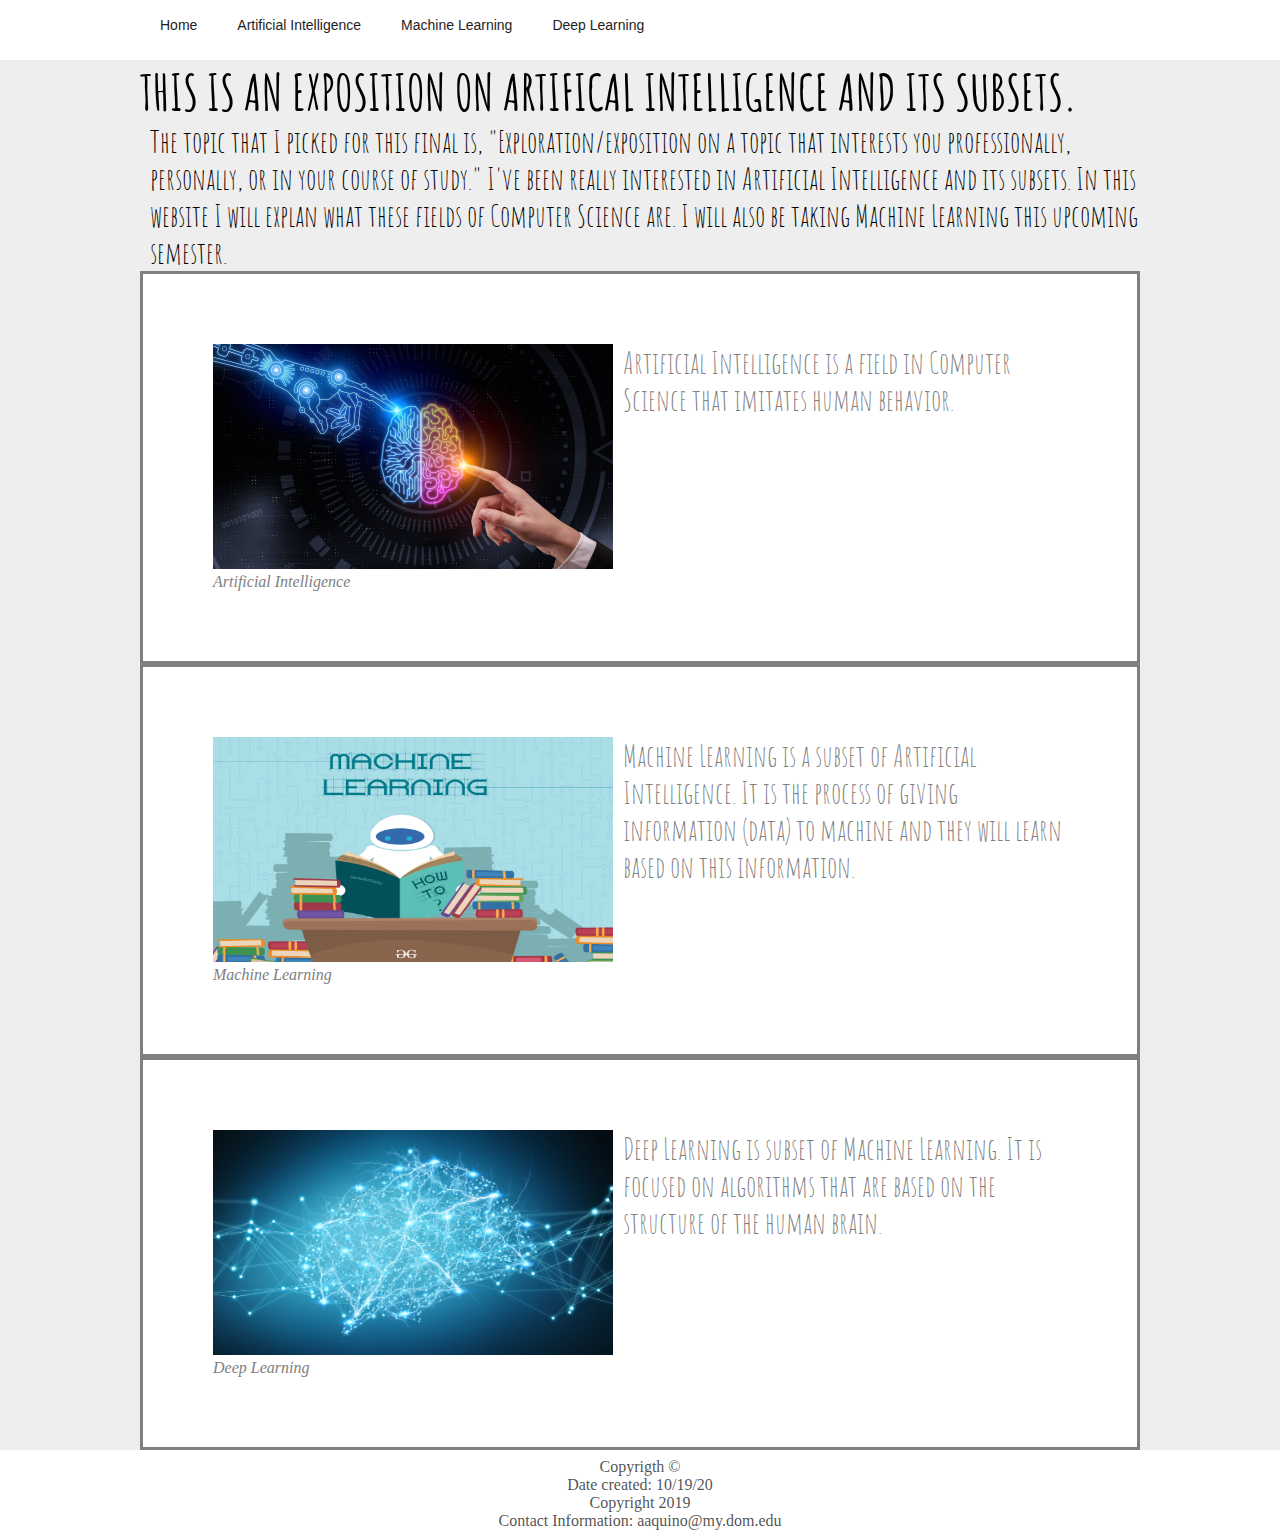
==== index.html @ 94a1a96a "up" ====
<!DOCTYPE html>
<html lang="en">

<head>
  <title>AI, ML and DL</title>
  <link rel="stylesheet" type="text/css" href="style.css">
  <style>
@import url('https://fonts.googleapis.com/css2?family=Amatic+SC:wght@700&display=swap');
</style>
</head>

<body>
  <nav>
    <div class="wrapper">
      <ul>
        <li><a href="index.html">Home</a></li>
        <li><a href="Artificial Intelligence.html">Artificial Intelligence</a></li>
        <li><a href="index.html">Machine Learning</a></li>
        <li><a href="index.html">Deep Learning</a></li>
      </ul>
    </div>
  </nav>
  <div class="wrapper">
    <h1>This is an exposition on Artifical Intelligence and its subsets.</h1>
    <p>
      The topic that I picked for this final is, "Exploration/exposition on a topic that interests you professionally,
      personally, or in your course of study." I've been really interested in Artificial Intelligence and its subsets. In this website I will
      explan what these fields of Computer Science are. I will also be taking Machine Learning this upcoming semester.
    </p
    <div class="sections">
    <section>
      <figure>
        <a href="Artificial Intelligence.html">
        <img src="images/Artificial Intelligence.jpg" alt="Image for AI" width="400" height="225">
      </a>
        <figcaption>Artificial Intelligence</figcaption>
      </figure>
      <p>
        Artificial Intelligence is a field in Computer Science that imitates human behavior.
      </p>
    </section>
    <section>
      <figure>
        <a href="Machine Learning.html">
        <img src="images/Machine Learning.png" alt="Image for AI" width="400" height="225">
        </a>
        <figcaption>Machine Learning</figcaption>
      </figure>
      <p>
        Machine Learning is a subset of Artificial Intelligence. It is the process of giving information (data) to machine and they
        will learn based on this information.
      </p>
    </section>
    <section>
      <figure>
        <a href="Deep Learning.html">
        <img src="images/Deep Learning.jpg" alt="Image for AI" width="400" height="225">
        </a>
        <figcaption>Deep Learning</figcaption>
      </figure>
      <p>
        Deep Learning is subset of Machine Learning. It is focused on algorithms that are based on the structure of the human brain.
      </p>
    </section>
    </div>
  </div>

  <footer id="footerID">
    Copyrigth &copy; <br>Date created: 10/19/20 <br> Copyright 2019 <br> Contact Information: aaquino@my.dom.edu
  </footer>
</body>

</html>
---- style.css ----
*{
  margin: 0;
  padding: 0;
}
body{
  background-color: #eee;
  


}
.wrapper{
  margin: 0 auto;
  width: 1000px;

}
nav{
  width: 100%;
  height: 60px;
  background-color: #fff;

}
ul{
  margin-left: 0px;
}
ul li{
  list-style: none;
  display: inline-block;
  float: left;
  line-height: 50px;

  position:relative;
}
ul li a{
  display: block;
  text-decoration: none;
  font-size: 14px;
  font-family: arial;
  color: #1e1e1e;
  padding: 0 20px;
}
ul li a:hover{
  color: red;
}
ul li a:hover::before{
  width: 100%;
}
ul li a::before{
  content: "";
  display: block;
  height: 5px;
  width: 100px;
  background: #444;

  position: absolute;
  top: 0;
  width: 0%;

  transition: all ease-in-out 250ms;
}
h1{
  text-transform: uppercase;
  font-family: 'Amatic SC', cursive;
  font-size:50px;

}
p{
  font-family: 'Amatic SC', cursive;
  font-size: 30px;
  padding-left: 10px;
}
section{
  background: white;
  color: gray;
  padding: 70px;
  display:flex;
  border-style: solid;

}
section figure{
  display: block;
}
section figcaption{
  font-style: italic;
}
.sections{
}
footer{
  padding: .5rem 0;
  background-color: #fff;
  text-align: center;
  color: rgba(0,0,0,0.7)
}
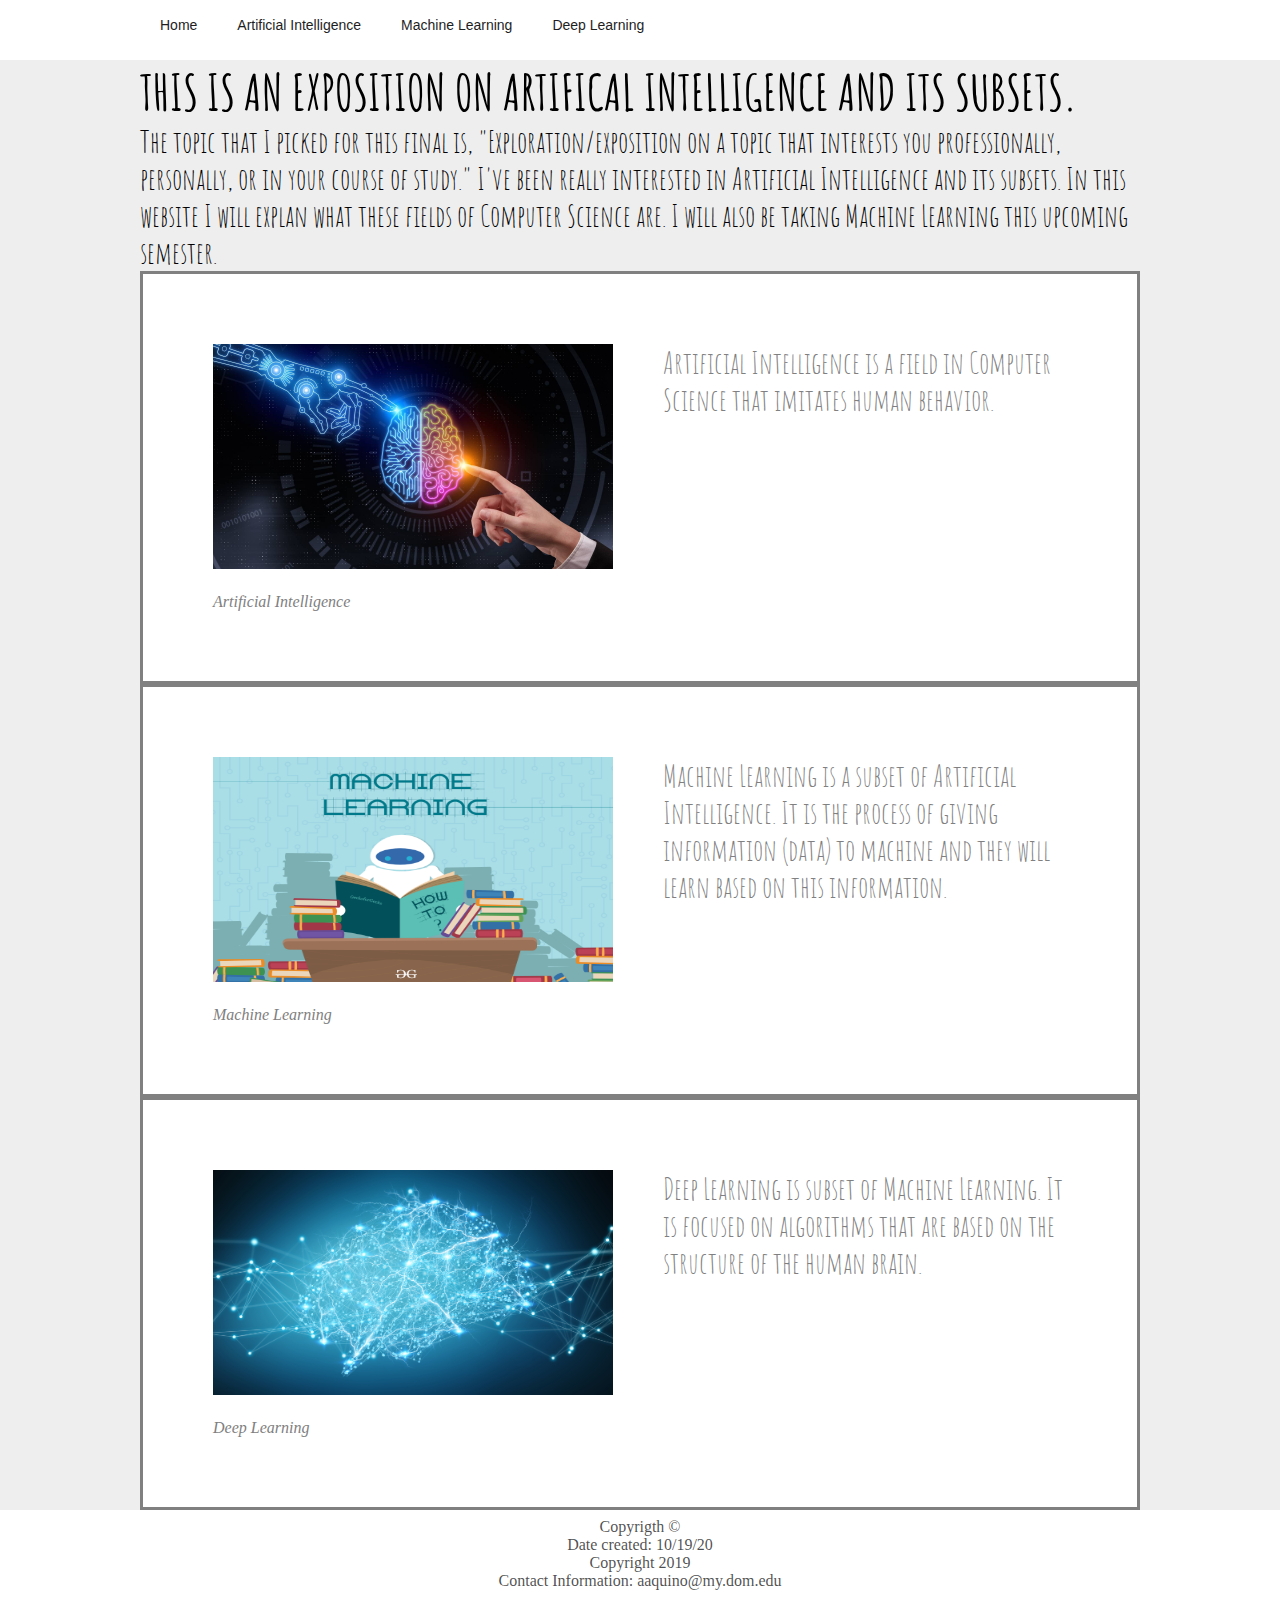
==== commit 0b902bba: "updatr" ====
--- a/index.html
+++ b/index.html
@@ -5,20 +5,23 @@
   <title>AI, ML and DL</title>
   <link rel="stylesheet" type="text/css" href="style.css">
   <style>
-@import url('https://fonts.googleapis.com/css2?family=Amatic+SC:wght@700&display=swap');
-</style>
+    @import url('https://fonts.googleapis.com/css2?family=Amatic+SC:wght@700&display=swap');
+    @import url('https://fonts.googleapis.com/css2?family=Anton&display=swap');
+  </style>
 </head>
 
 <body>
   <nav>
-    <div class="wrapper">
-      <ul>
-        <li><a href="index.html">Home</a></li>
-        <li><a href="Artificial Intelligence.html">Artificial Intelligence</a></li>
-        <li><a href="index.html">Machine Learning</a></li>
-        <li><a href="index.html">Deep Learning</a></li>
-      </ul>
-    </div>
+    <header>
+      <div class="wrapper">
+        <ul>
+          <li><a href="index.html">Home</a></li>
+          <li><a href="ArtificialIntelligence.html">Artificial Intelligence</a></li>
+          <li><a href="MachineLearning.html">Machine Learning</a></li>
+          <li><a href="DeepLearning.html">Deep Learning</a></li>
+        </ul>
+      </div>
+    </header>
   </nav>
   <div class="wrapper">
     <h1>This is an exposition on Artifical Intelligence and its subsets.</h1>
@@ -26,13 +29,12 @@
       The topic that I picked for this final is, "Exploration/exposition on a topic that interests you professionally,
       personally, or in your course of study." I've been really interested in Artificial Intelligence and its subsets. In this website I will
       explan what these fields of Computer Science are. I will also be taking Machine Learning this upcoming semester.
-    </p
-    <div class="sections">
+    </p>
     <section>
       <figure>
-        <a href="Artificial Intelligence.html">
-        <img src="images/Artificial Intelligence.jpg" alt="Image for AI" width="400" height="225">
-      </a>
+        <a href="ArtificialIntelligence.html">
+          <img src="images/ArtificialIntelligence.jpg" alt="Image for AI" width="400" height="225">
+        </a>
         <figcaption>Artificial Intelligence</figcaption>
       </figure>
       <p>
@@ -41,8 +43,8 @@
     </section>
     <section>
       <figure>
-        <a href="Machine Learning.html">
-        <img src="images/Machine Learning.png" alt="Image for AI" width="400" height="225">
+        <a href="MachineLearning.html">
+          <img src="images/MachineLearning.png" alt="Image for AI" width="400" height="225">
         </a>
         <figcaption>Machine Learning</figcaption>
       </figure>
@@ -53,8 +55,8 @@
     </section>
     <section>
       <figure>
-        <a href="Deep Learning.html">
-        <img src="images/Deep Learning.jpg" alt="Image for AI" width="400" height="225">
+        <a href="DeepLearning.html">
+          <img src="images/DeepLearning.jpg" alt="Image for AI" width="400" height="225">
         </a>
         <figcaption>Deep Learning</figcaption>
       </figure>
@@ -62,7 +64,6 @@
         Deep Learning is subset of Machine Learning. It is focused on algorithms that are based on the structure of the human brain.
       </p>
     </section>
-    </div>
   </div>
 
   <footer id="footerID">
--- a/style.css
+++ b/style.css
@@ -4,7 +4,7 @@
 }
 body{
   background-color: #eee;
-  
+
 
 
 }
@@ -66,7 +66,12 @@
 p{
   font-family: 'Amatic SC', cursive;
   font-size: 30px;
-  padding-left: 10px;
+}
+section p{
+  padding-left: 50px;
+}
+section figcaption{
+  padding-top: 20px;
 }
 section{
   background: white;
@@ -90,3 +95,32 @@
   text-align: center;
   color: rgba(0,0,0,0.7)
 }
+img {
+  transition: transform .5s;
+}
+
+img:hover {
+  transform: scale(1.1);
+}
+.menu-icons i{
+  display: none;
+}
+@media only screen and (max-width: 700px) {
+  h1{
+    font-size: 35px;
+  }
+  p{
+    font-size: 25px;
+  }
+  .wrapper{
+    max-width: 600px;
+  }
+  section{
+    flex-direction: column;
+  }
+  section p, section figure{
+    text-align: center;
+  }
+
+
+}
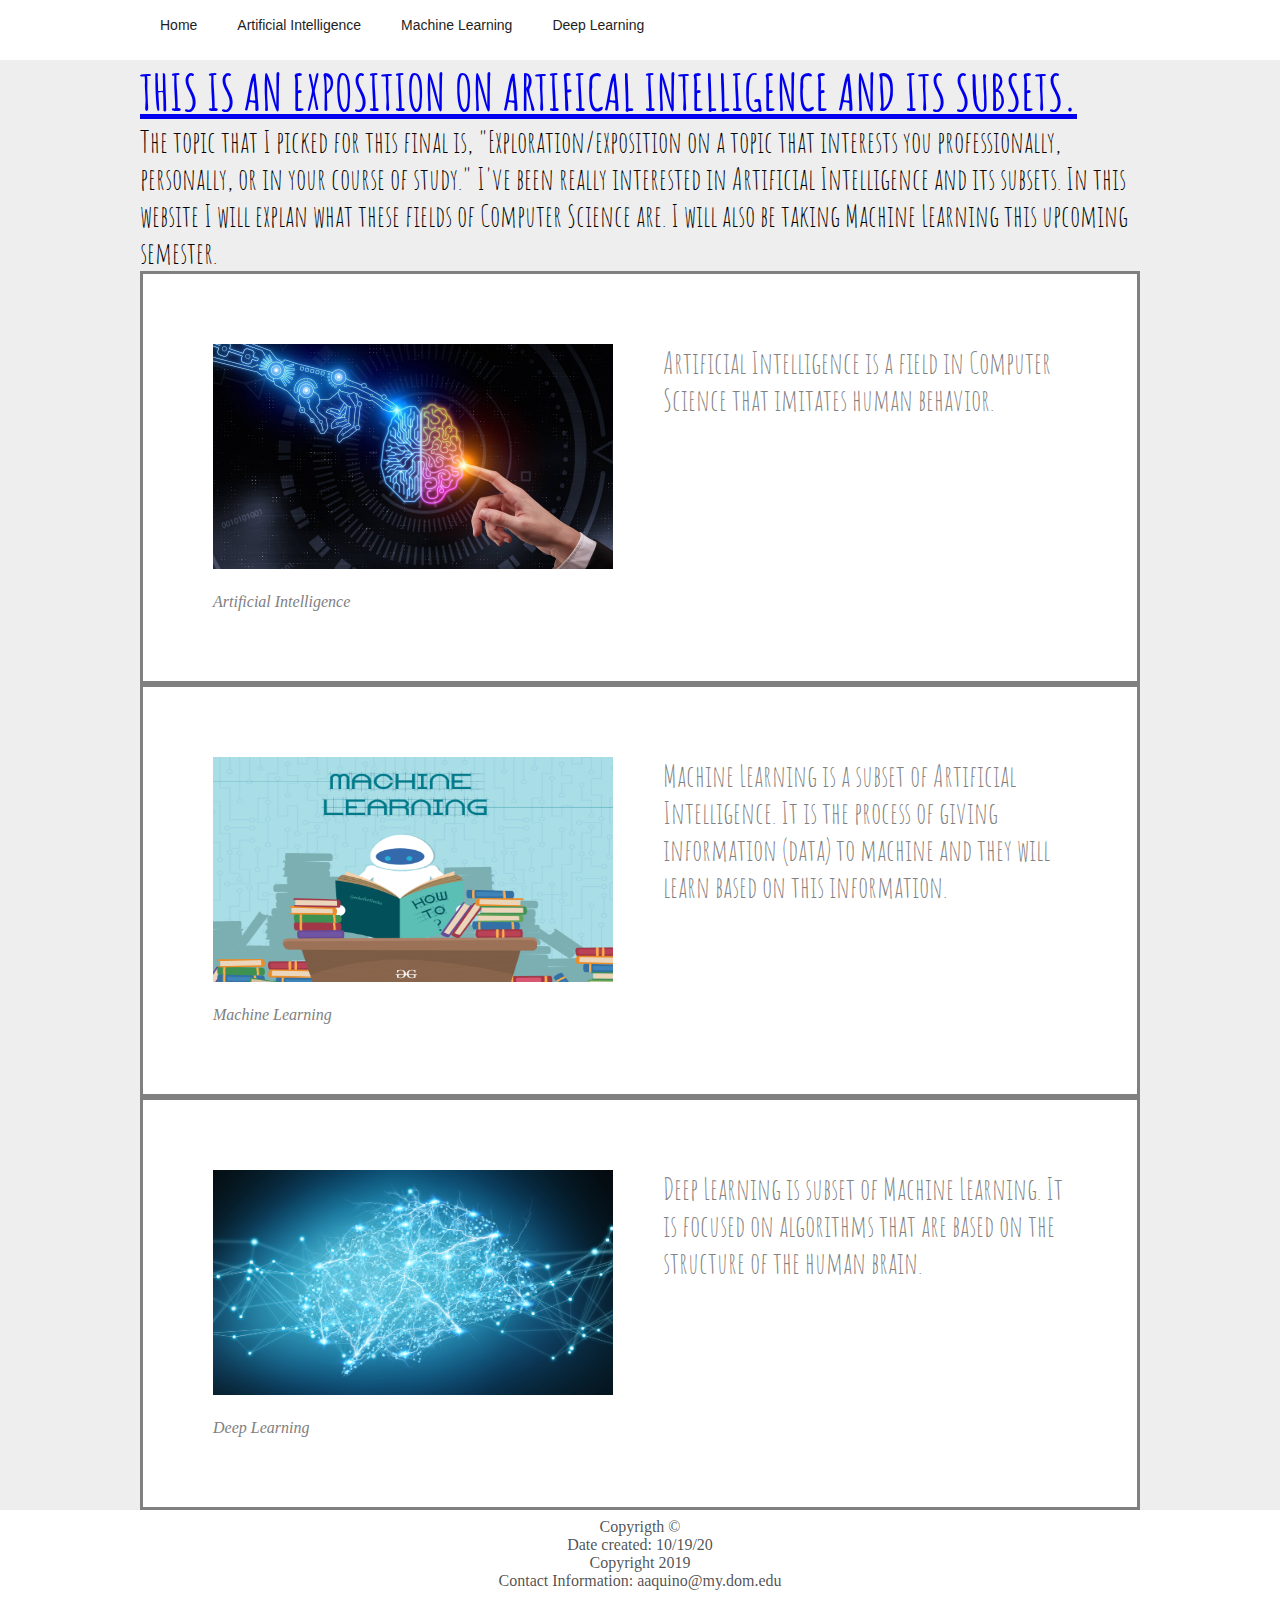
==== commit af774455: "up" ====
--- a/index.html
+++ b/index.html
@@ -23,52 +23,58 @@
       </div>
     </header>
   </nav>
-  <div class="wrapper">
-    <h1>This is an exposition on Artifical Intelligence and its subsets.</h1>
-    <p>
-      The topic that I picked for this final is, "Exploration/exposition on a topic that interests you professionally,
-      personally, or in your course of study." I've been really interested in Artificial Intelligence and its subsets. In this website I will
-      explan what these fields of Computer Science are. I will also be taking Machine Learning this upcoming semester.
-    </p>
-    <section>
-      <figure>
-        <a href="ArtificialIntelligence.html">
-          <img src="images/ArtificialIntelligence.jpg" alt="Image for AI" width="400" height="225">
-        </a>
-        <figcaption>Artificial Intelligence</figcaption>
-      </figure>
+
+  <main>
+    <div class="wrapper">
+      <h1><a href="https://www.geospatialworld.net/blogs/difference-between-ai%EF%BB%BF-machine-learning-and-deep-learning/#:~:text=Deep%20learning%20is%20a%20subset,model%20or%20if%2Dthen%20statements.">
+        This is an exposition on Artifical Intelligence and its subsets.
+      </a></h1>
       <p>
-        Artificial Intelligence is a field in Computer Science that imitates human behavior.
+        The topic that I picked for this final is, "Exploration/exposition on a topic that interests you professionally,
+        personally, or in your course of study." I've been really interested in Artificial Intelligence and its subsets. In this website I will
+        explan what these fields of Computer Science are. I will also be taking Machine Learning this upcoming semester.
       </p>
-    </section>
-    <section>
-      <figure>
-        <a href="MachineLearning.html">
-          <img src="images/MachineLearning.png" alt="Image for AI" width="400" height="225">
-        </a>
-        <figcaption>Machine Learning</figcaption>
-      </figure>
-      <p>
-        Machine Learning is a subset of Artificial Intelligence. It is the process of giving information (data) to machine and they
-        will learn based on this information.
-      </p>
-    </section>
-    <section>
-      <figure>
-        <a href="DeepLearning.html">
-          <img src="images/DeepLearning.jpg" alt="Image for AI" width="400" height="225">
-        </a>
-        <figcaption>Deep Learning</figcaption>
-      </figure>
-      <p>
-        Deep Learning is subset of Machine Learning. It is focused on algorithms that are based on the structure of the human brain.
-      </p>
-    </section>
-  </div>
+      <section>
+        <figure>
+          <a href="ArtificialIntelligence.html">
+            <img src="images/ArtificialIntelligence.jpg" alt="Image for AI" width="400" height="225">
+          </a>
+          <figcaption>Artificial Intelligence</figcaption>
+        </figure>
+        <p>
+          Artificial Intelligence is a field in Computer Science that imitates human behavior.
+        </p>
+      </section>
+      <section>
+        <figure>
+          <a href="MachineLearning.html">
+            <img src="images/MachineLearning.png" alt="Image for AI" width="400" height="225">
+          </a>
+          <figcaption>Machine Learning</figcaption>
+        </figure>
+        <p>
+          Machine Learning is a subset of Artificial Intelligence. It is the process of giving information (data) to machine and they
+          will learn based on this information.
+        </p>
+      </section>
+      <section>
+        <figure>
+          <a href="DeepLearning.html">
+            <img src="images/DeepLearning.jpg" alt="Image for AI" width="400" height="225">
+          </a>
+          <figcaption>Deep Learning</figcaption>
+        </figure>
+        <p>
+          Deep Learning is subset of Machine Learning. It is focused on algorithms that are based on the structure of the human brain.
+        </p>
+      </section>
+    </div>
+  </main>
 
   <footer id="footerID">
     Copyrigth &copy; <br>Date created: 10/19/20 <br> Copyright 2019 <br> Contact Information: aaquino@my.dom.edu
   </footer>
+
 </body>
 
 </html>
